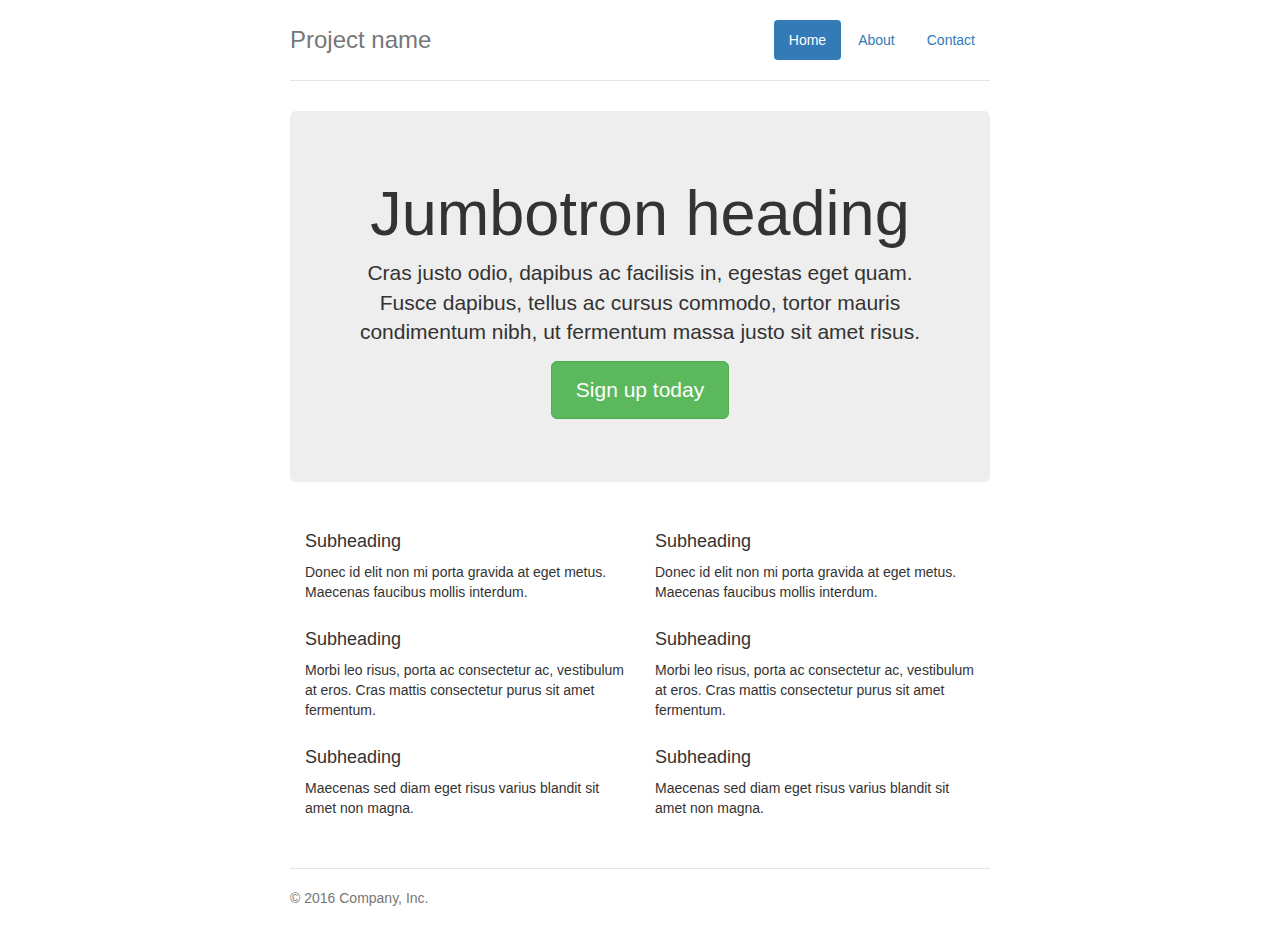
==== index.html @ b475f0a2 "Create files" ====
<!DOCTYPE html>
<html lang="en">
<head>
    <meta charset="utf-8">
    <meta http-equiv="X-UA-Compatible" content="IE=edge">
    <meta name="viewport" content="width=device-width, initial-scale=1">
    <!-- The above 3 meta tags *must* come first in the head; any other head content must come *after* these tags -->
    <meta name="description" content="">
    <meta name="author" content="">
    <link rel="icon" href="../../favicon.ico">

    <title>Narrow Jumbotron Template for Bootstrap</title>

    <!-- Bootstrap core CSS -->
    <link href="css/bootstrap.css" rel="stylesheet">

    <!-- IE10 viewport hack for Surface/desktop Windows 8 bug -->
    <link href="../../assets/css/ie10-viewport-bug-workaround.css" rel="stylesheet">

    <!-- Custom styles for this template -->
    <link href="css/jumbotron-narrow.css" rel="stylesheet">

    <!-- Just for debugging purposes. Don't actually copy these 2 lines! -->
    <!--[if lt IE 9]><script src="../../assets/js/ie8-responsive-file-warning.js"></script><![endif]-->
    <script src="../../assets/js/ie-emulation-modes-warning.js"></script>

    <!-- HTML5 shim and Respond.js for IE8 support of HTML5 elements and media queries -->
    <!--[if lt IE 9]>
    <script src="https://oss.maxcdn.com/html5shiv/3.7.3/html5shiv.min.js"></script>
    <script src="https://oss.maxcdn.com/respond/1.4.2/respond.min.js"></script>
    <![endif]-->
</head>

<body>

<div class="container">
    <div class="header clearfix">
        <nav>
            <ul class="nav nav-pills pull-right">
                <li role="presentation" class="active"><a href="#">Home</a></li>
                <li role="presentation"><a href="#">About</a></li>
                <li role="presentation"><a href="#">Contact</a></li>
            </ul>
        </nav>
        <h3 class="text-muted">Project name</h3>
    </div>

    <div class="jumbotron">
        <h1>Jumbotron heading</h1>
        <p class="lead">Cras justo odio, dapibus ac facilisis in, egestas eget quam. Fusce dapibus, tellus ac cursus commodo, tortor mauris condimentum nibh, ut fermentum massa justo sit amet risus.</p>
        <p><a class="btn btn-lg btn-success" href="#" role="button">Sign up today</a></p>
    </div>

    <div class="row marketing">
        <div class="col-lg-6">
            <h4>Subheading</h4>
            <p>Donec id elit non mi porta gravida at eget metus. Maecenas faucibus mollis interdum.</p>

            <h4>Subheading</h4>
            <p>Morbi leo risus, porta ac consectetur ac, vestibulum at eros. Cras mattis consectetur purus sit amet fermentum.</p>

            <h4>Subheading</h4>
            <p>Maecenas sed diam eget risus varius blandit sit amet non magna.</p>
        </div>

        <div class="col-lg-6">
            <h4>Subheading</h4>
            <p>Donec id elit non mi porta gravida at eget metus. Maecenas faucibus mollis interdum.</p>

            <h4>Subheading</h4>
            <p>Morbi leo risus, porta ac consectetur ac, vestibulum at eros. Cras mattis consectetur purus sit amet fermentum.</p>

            <h4>Subheading</h4>
            <p>Maecenas sed diam eget risus varius blandit sit amet non magna.</p>
        </div>
    </div>

    <footer class="footer">
        <p>&copy; 2016 Company, Inc.</p>
    </footer>

</div> <!-- /container -->


<!-- IE10 viewport hack for Surface/desktop Windows 8 bug -->
<script src="../../assets/js/ie10-viewport-bug-workaround.js"></script>
</body>
</html>
---- css/jumbotron-narrow.css ----
/* Space out content a bit */
body {
    padding-top: 20px;
    padding-bottom: 20px;
}

/* Everything but the jumbotron gets side spacing for mobile first views */
.header,
.marketing,
.footer {
    padding-right: 15px;
    padding-left: 15px;
}

/* Custom page header */
.header {
    padding-bottom: 20px;
    border-bottom: 1px solid #e5e5e5;
}
/* Make the masthead heading the same height as the navigation */
.header h3 {
    margin-top: 0;
    margin-bottom: 0;
    line-height: 40px;
}

/* Custom page footer */
.footer {
    padding-top: 19px;
    color: #777;
    border-top: 1px solid #e5e5e5;
}

/* Customize container */
@media (min-width: 768px) {
    .container {
        max-width: 730px;
    }
}
.container-narrow > hr {
    margin: 30px 0;
}

/* Main marketing message and sign up button */
.jumbotron {
    text-align: center;
    border-bottom: 1px solid #e5e5e5;
}
.jumbotron .btn {
    padding: 14px 24px;
    font-size: 21px;
}

/* Supporting marketing content */
.marketing {
    margin: 40px 0;
}
.marketing p + h4 {
    margin-top: 28px;
}

/* Responsive: Portrait tablets and up */
@media screen and (min-width: 768px) {
    /* Remove the padding we set earlier */
    .header,
    .marketing,
    .footer {
        padding-right: 0;
        padding-left: 0;
    }
    /* Space out the masthead */
    .header {
        margin-bottom: 30px;
    }
    /* Remove the bottom border on the jumbotron for visual effect */
    .jumbotron {
        border-bottom: 0;
    }
}
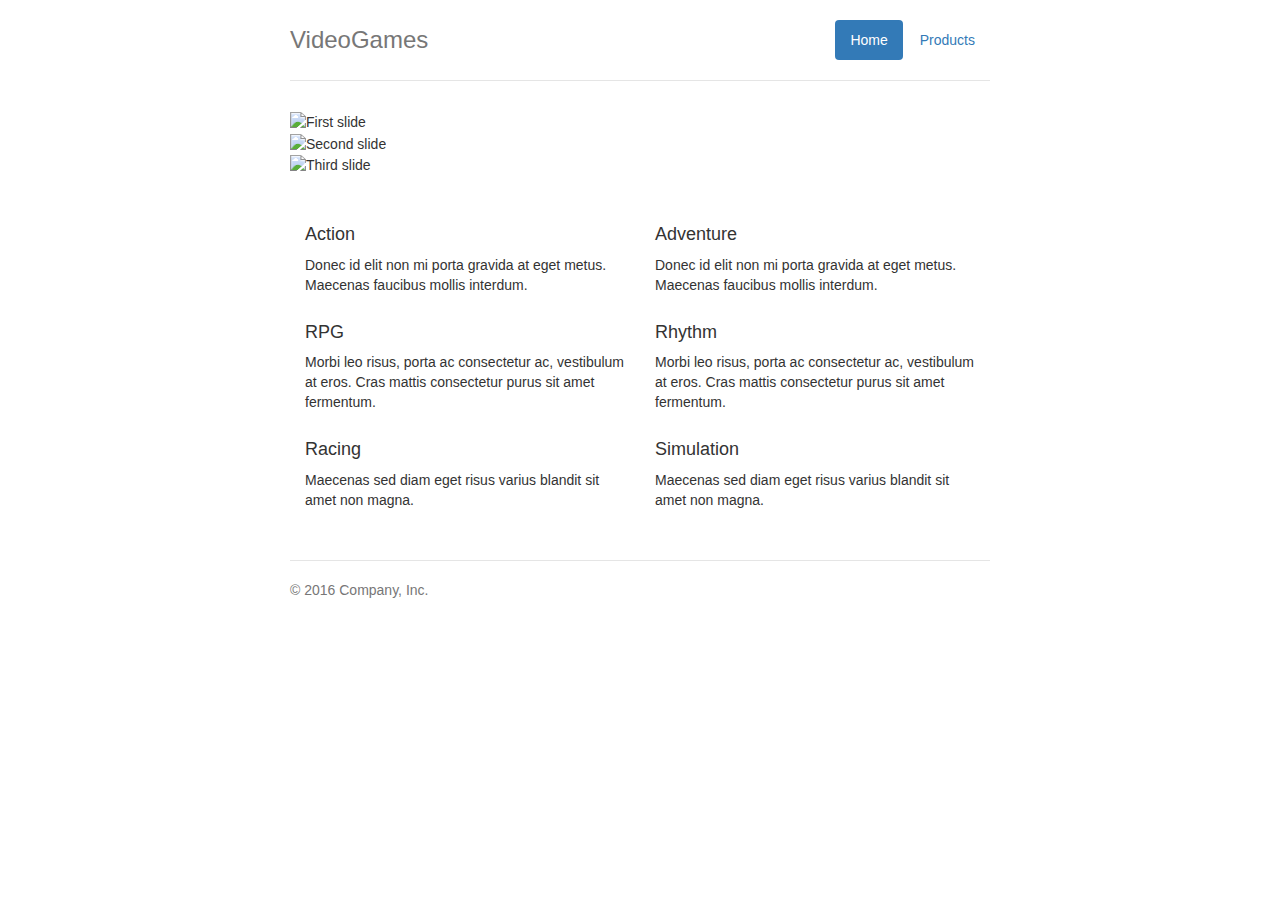
==== commit e9c2c91a: "Edited documetn" ====
--- a/index.html
+++ b/index.html
@@ -9,7 +9,7 @@
     <meta name="author" content="">
     <link rel="icon" href="../../favicon.ico">
 
-    <title>Narrow Jumbotron Template for Bootstrap</title>
+    <title>Online Video Game Store</title>
 
     <!-- Bootstrap core CSS -->
     <link href="css/bootstrap.css" rel="stylesheet">
@@ -38,39 +38,46 @@
         <nav>
             <ul class="nav nav-pills pull-right">
                 <li role="presentation" class="active"><a href="#">Home</a></li>
-                <li role="presentation"><a href="#">About</a></li>
-                <li role="presentation"><a href="#">Contact</a></li>
+                <li role="presentation"><a href="#">Products</a></li>
             </ul>
         </nav>
-        <h3 class="text-muted">Project name</h3>
+        <h3 class="text-muted">VideoGames</h3>
     </div>
 
-    <div class="jumbotron">
-        <h1>Jumbotron heading</h1>
-        <p class="lead">Cras justo odio, dapibus ac facilisis in, egestas eget quam. Fusce dapibus, tellus ac cursus commodo, tortor mauris condimentum nibh, ut fermentum massa justo sit amet risus.</p>
-        <p><a class="btn btn-lg btn-success" href="#" role="button">Sign up today</a></p>
+    <div id="carouselExampleSlidesOnly" class="carousel slide" data-ride="carousel">
+        <div class="carousel-inner">
+            <div class="carousel-item active">
+                <img class="d-block w-100" src="..." alt="First slide">
+            </div>
+            <div class="carousel-item">
+                <img class="d-block w-100" src="..." alt="Second slide">
+            </div>
+            <div class="carousel-item">
+                <img class="d-block w-100" src="..." alt="Third slide">
+            </div>
+        </div>
     </div>
 
     <div class="row marketing">
         <div class="col-lg-6">
-            <h4>Subheading</h4>
+            <h4>Action</h4>
             <p>Donec id elit non mi porta gravida at eget metus. Maecenas faucibus mollis interdum.</p>
 
-            <h4>Subheading</h4>
+            <h4>RPG</h4>
             <p>Morbi leo risus, porta ac consectetur ac, vestibulum at eros. Cras mattis consectetur purus sit amet fermentum.</p>
 
-            <h4>Subheading</h4>
+            <h4>Racing</h4>
             <p>Maecenas sed diam eget risus varius blandit sit amet non magna.</p>
         </div>
 
         <div class="col-lg-6">
-            <h4>Subheading</h4>
+            <h4>Adventure</h4>
             <p>Donec id elit non mi porta gravida at eget metus. Maecenas faucibus mollis interdum.</p>
 
-            <h4>Subheading</h4>
+            <h4>Rhythm</h4>
             <p>Morbi leo risus, porta ac consectetur ac, vestibulum at eros. Cras mattis consectetur purus sit amet fermentum.</p>
 
-            <h4>Subheading</h4>
+            <h4>Simulation</h4>
             <p>Maecenas sed diam eget risus varius blandit sit amet non magna.</p>
         </div>
     </div>
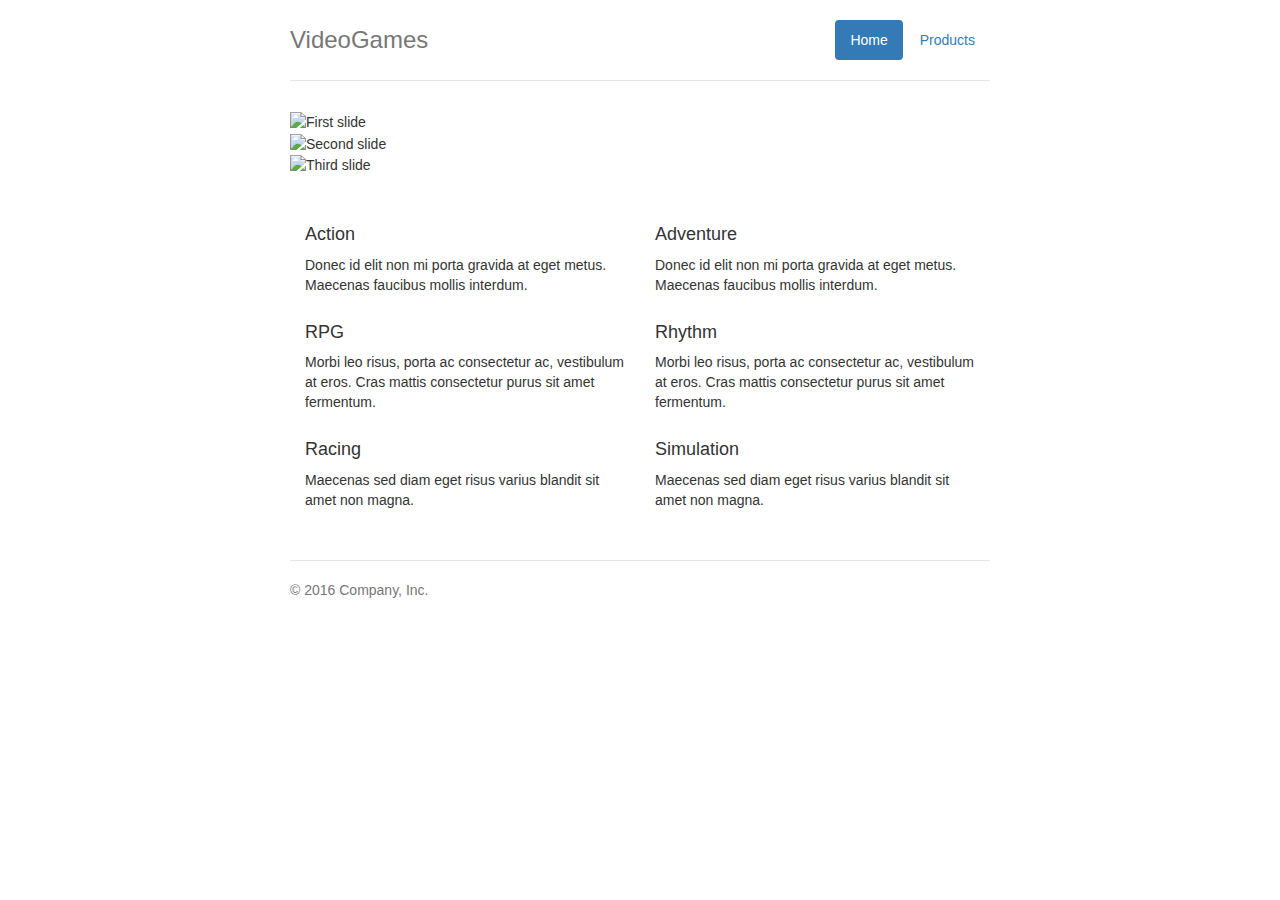
==== commit f0925f00: "Worked on productlist in HTML and javascript" ====
--- a/index.html
+++ b/index.html
@@ -38,7 +38,7 @@
         <nav>
             <ul class="nav nav-pills pull-right">
                 <li role="presentation" class="active"><a href="#">Home</a></li>
-                <li role="presentation"><a href="#">Products</a></li>
+                <li role="presentation"><a href="products.html">Products</a></li>
             </ul>
         </nav>
         <h3 class="text-muted">VideoGames</h3>
